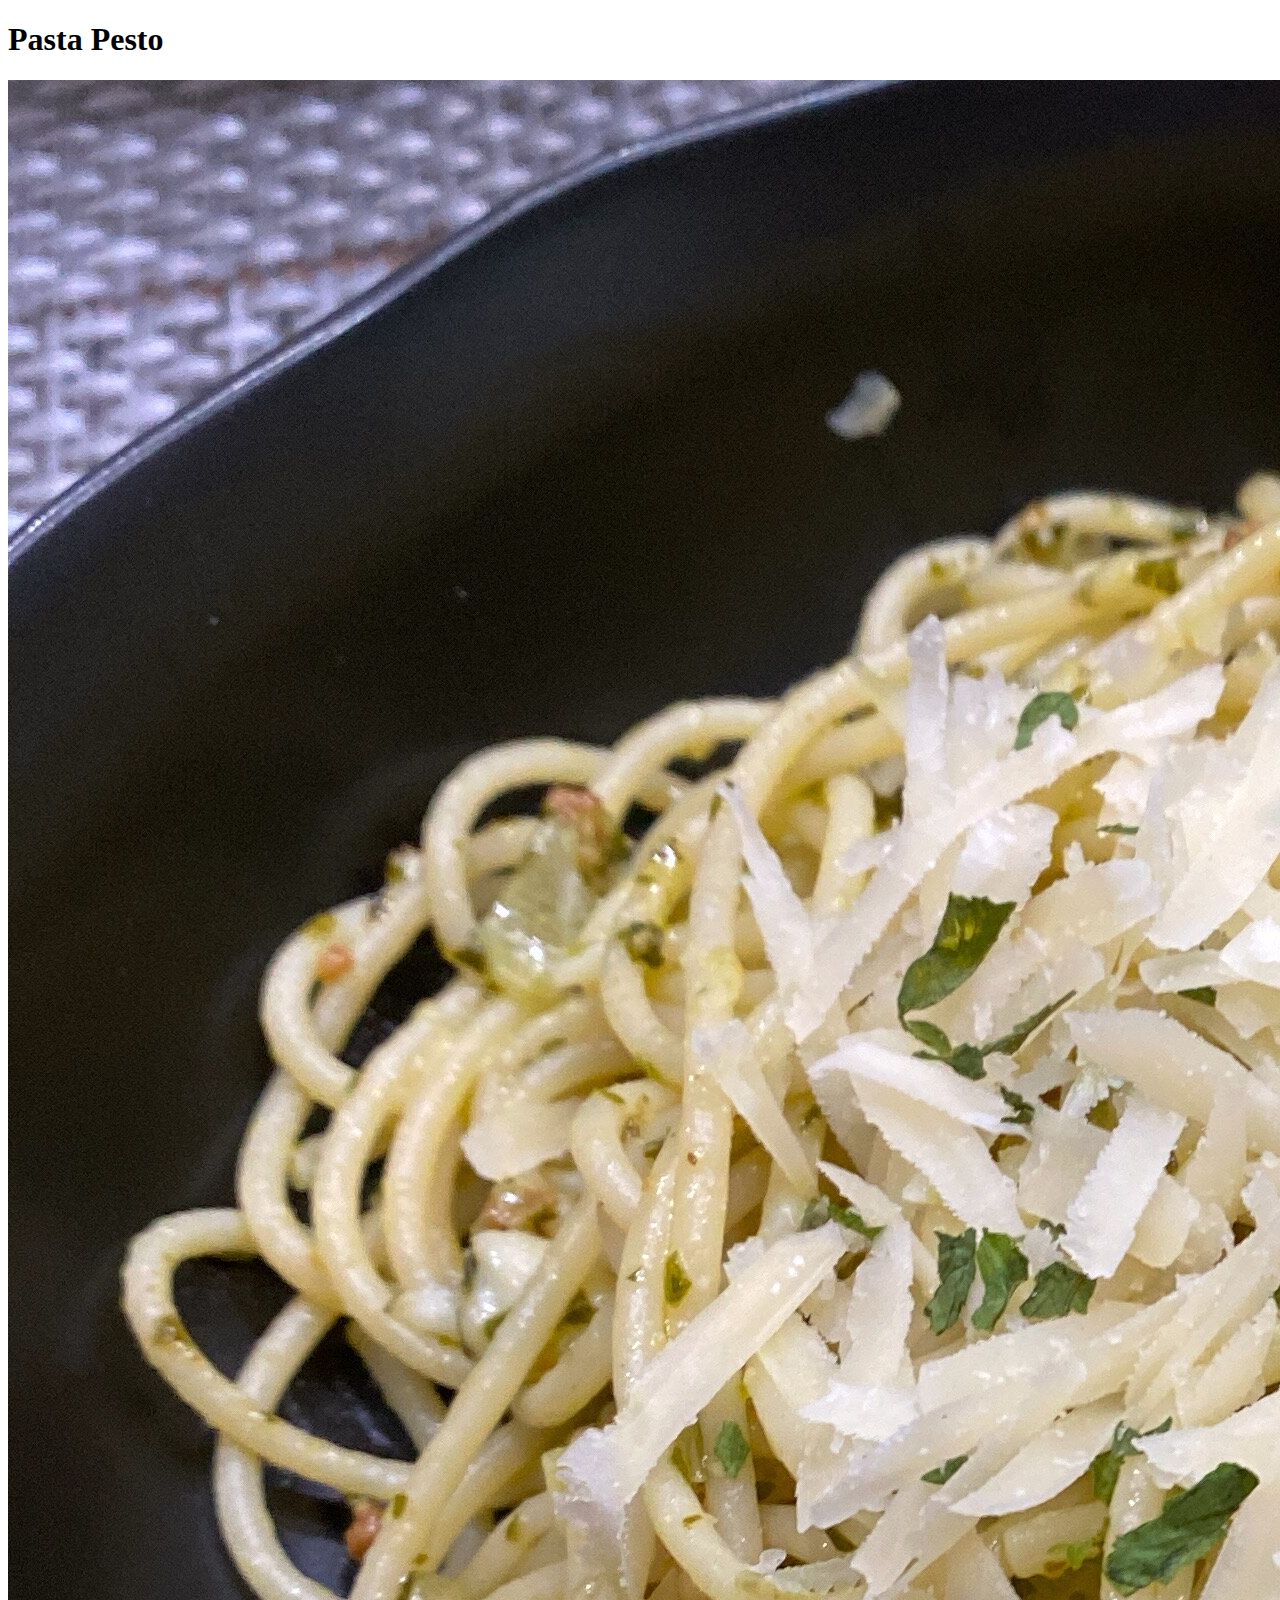
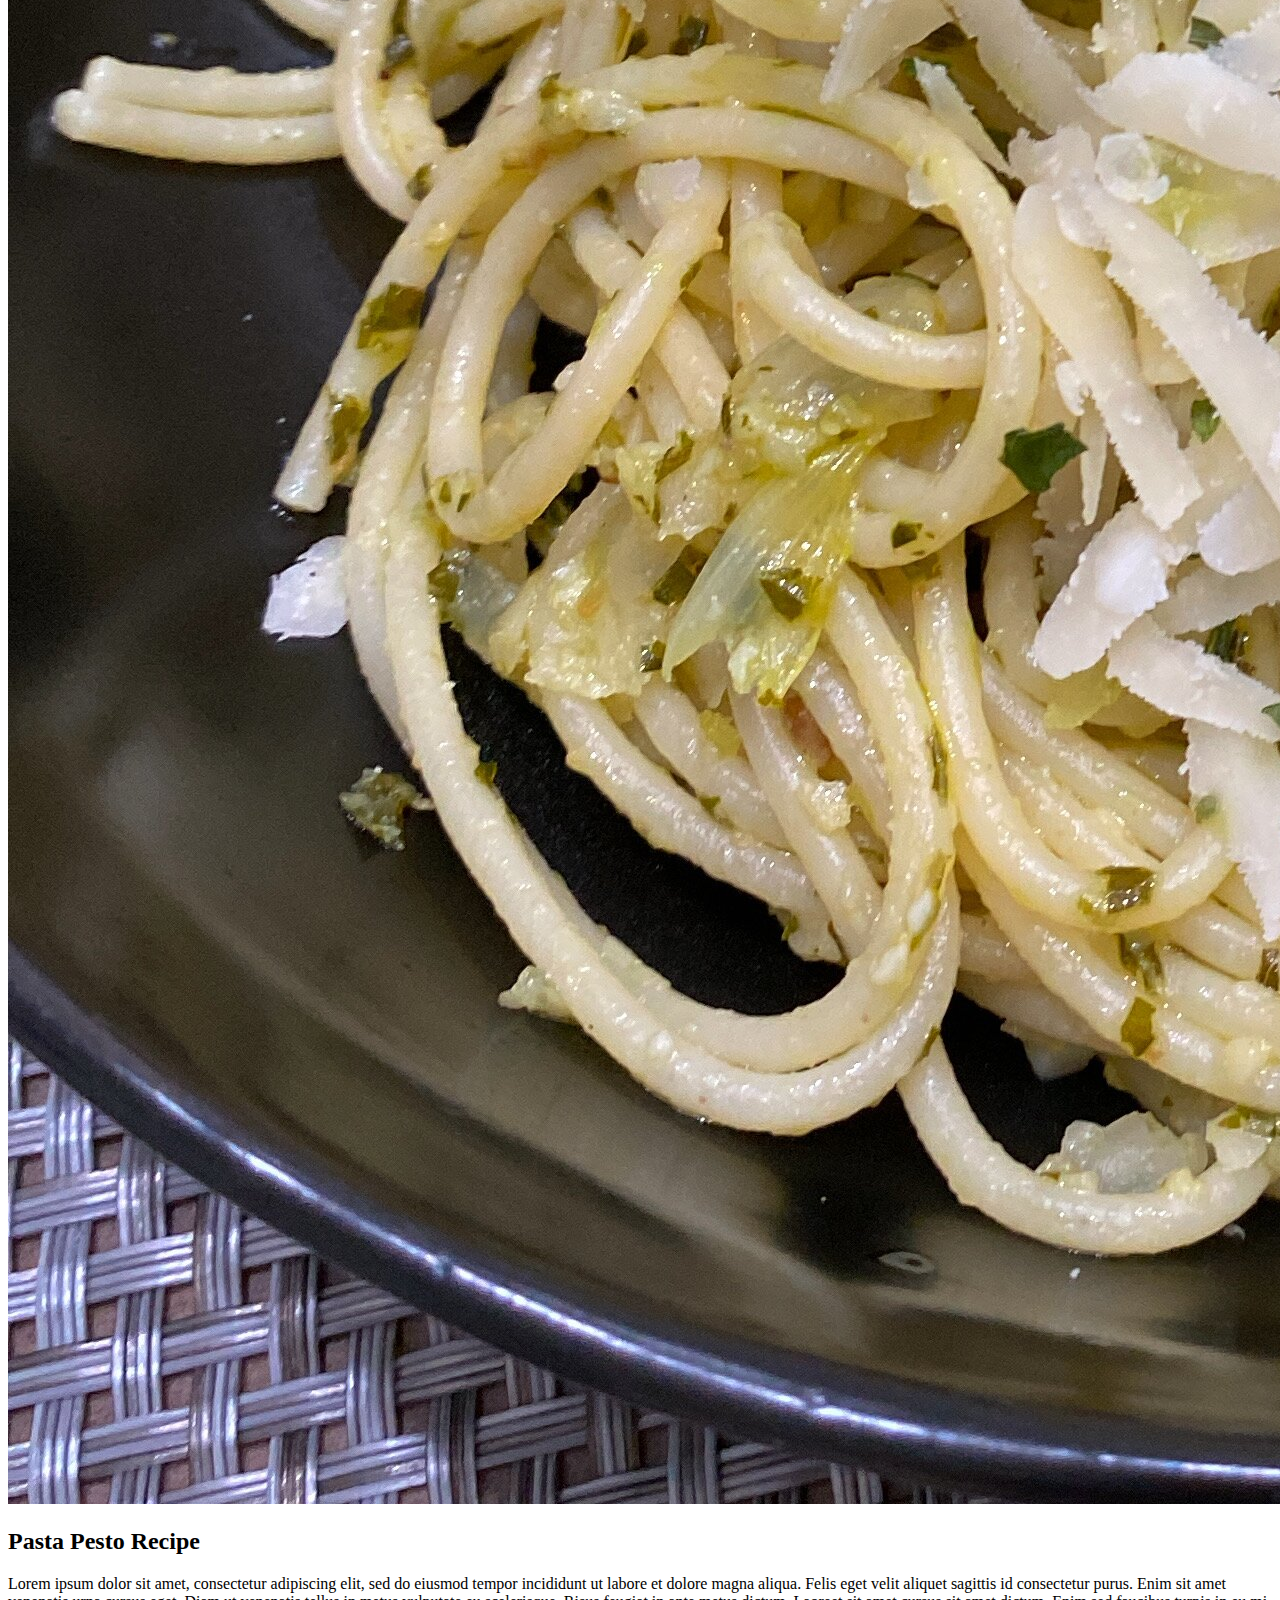
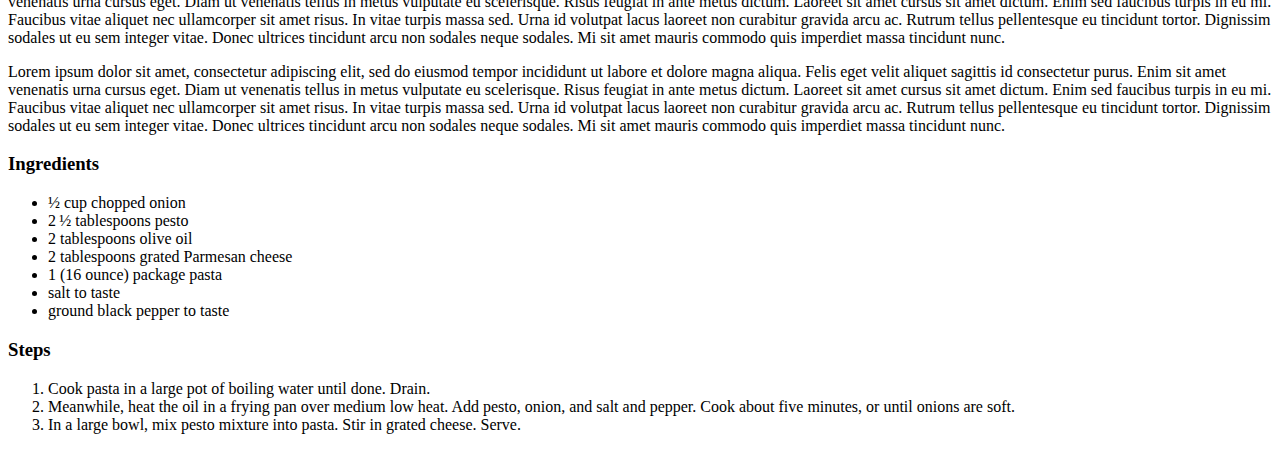
==== recipes/pasta-pesto.html @ 4234283f "added index.html and 3 recipie pages" ====
<!DOCTYPE html>
<html lang="en">
<head>
    <meta charset="UTF-8">
    <title>Pasta Pesto</title>
</head>
<body>
    <h1>Pasta Pesto</h1>
        <img src="../img/pasta-pesto.jpeg">
    <h2>Pasta Pesto Recipe</h2>
       
        <p>Lorem ipsum dolor sit amet, consectetur adipiscing elit, sed do eiusmod tempor incididunt ut labore et dolore magna aliqua. Felis eget velit aliquet sagittis id consectetur purus. Enim sit amet venenatis urna cursus eget. Diam ut venenatis tellus in metus vulputate eu scelerisque. Risus feugiat in ante metus dictum. Laoreet sit amet cursus sit amet dictum. Enim sed faucibus turpis in eu mi. Faucibus vitae aliquet nec ullamcorper sit amet risus. In vitae turpis massa sed. Urna id volutpat lacus laoreet non curabitur gravida arcu ac. Rutrum tellus pellentesque eu tincidunt tortor. Dignissim sodales ut eu sem integer vitae. Donec ultrices tincidunt arcu non sodales neque sodales. Mi sit amet mauris commodo quis imperdiet massa tincidunt nunc.</p>
        <p>Lorem ipsum dolor sit amet, consectetur adipiscing elit, sed do eiusmod tempor incididunt ut labore et dolore magna aliqua. Felis eget velit aliquet sagittis id consectetur purus. Enim sit amet venenatis urna cursus eget. Diam ut venenatis tellus in metus vulputate eu scelerisque. Risus feugiat in ante metus dictum. Laoreet sit amet cursus sit amet dictum. Enim sed faucibus turpis in eu mi. Faucibus vitae aliquet nec ullamcorper sit amet risus. In vitae turpis massa sed. Urna id volutpat lacus laoreet non curabitur gravida arcu ac. Rutrum tellus pellentesque eu tincidunt tortor. Dignissim sodales ut eu sem integer vitae. Donec ultrices tincidunt arcu non sodales neque sodales. Mi sit amet mauris commodo quis imperdiet massa tincidunt nunc.</p>
        
        <h3>Ingredients</h3>
            <ul>
                <li>½ cup chopped onion</li>
                <li>2 ½ tablespoons pesto</li>
                <li>2 tablespoons olive oil</li>
                <li>2 tablespoons grated Parmesan cheese</li>
                <li>1 (16 ounce) package pasta</li>
                <li>salt to taste</li>
                <li>ground black pepper to taste</li>
            </ul>

        <h3>Steps</h3>
            <ol>
                <li>Cook pasta in a large pot of boiling water until done. Drain.</li>
                <li>Meanwhile, heat the oil in a frying pan over medium low heat. Add pesto, onion, and salt and pepper. Cook about five minutes, or until onions are soft.</li>
                <li>In a large bowl, mix pesto mixture into pasta. Stir in grated cheese. Serve.</li>
            </ol>


</body>
</html>
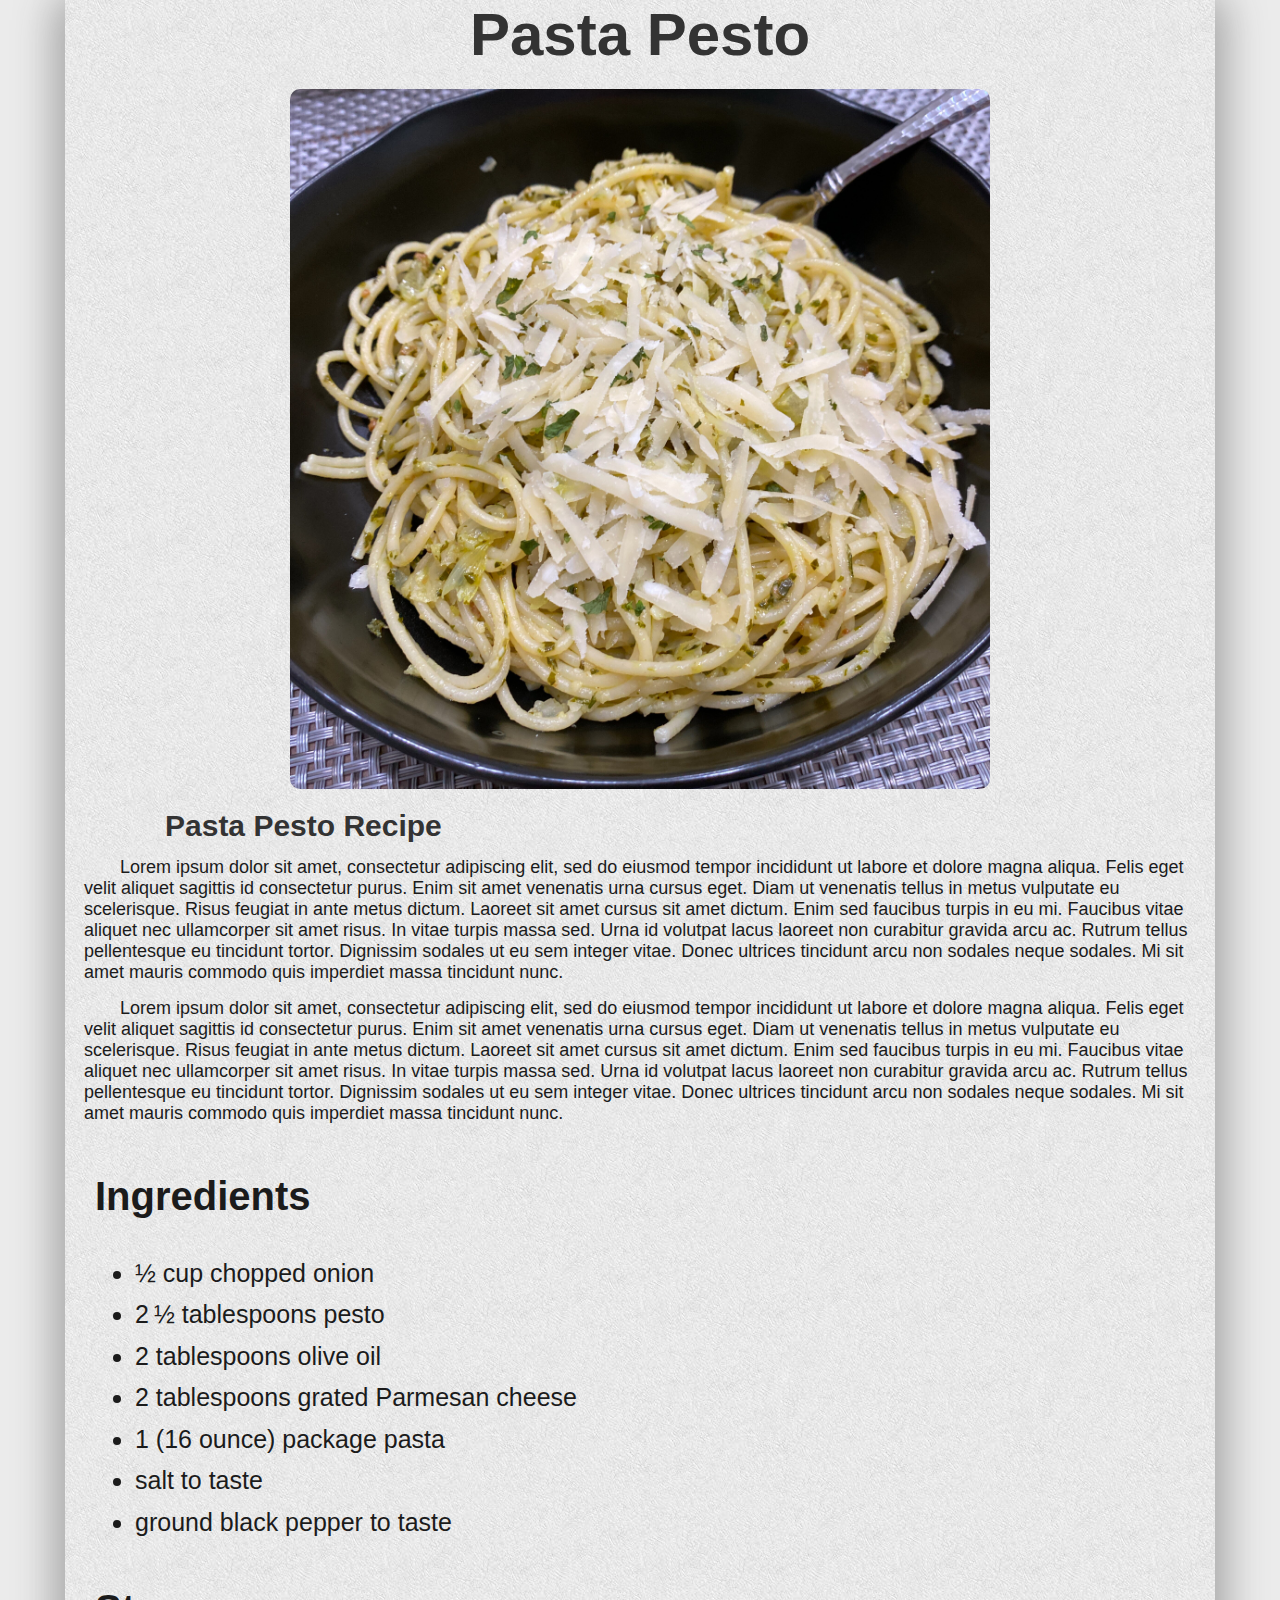
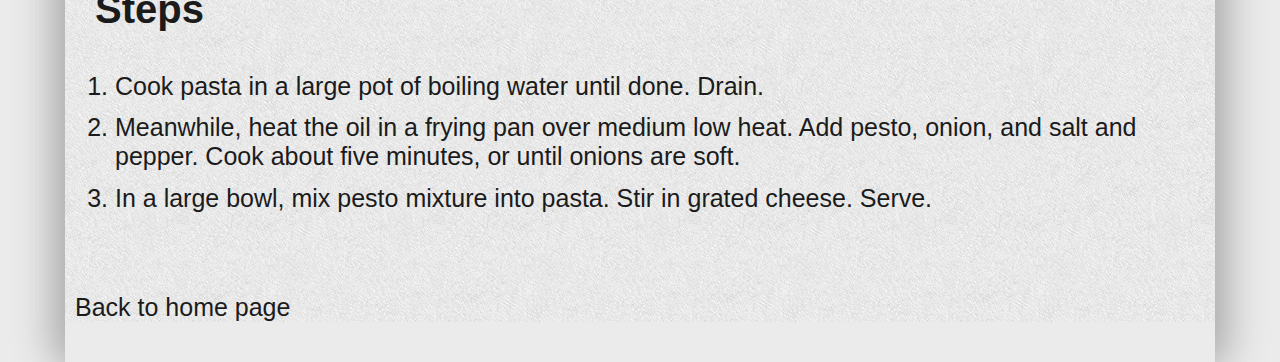
==== commit f4656877: "added styles.css and modified all html files" ====
--- a/recipes/pasta-pesto.html
+++ b/recipes/pasta-pesto.html
@@ -3,33 +3,44 @@
 <head>
     <meta charset="UTF-8">
     <title>Pasta Pesto</title>
+    <link rel="stylesheet" href="../css/styles.css">
 </head>
 <body>
-    <h1>Pasta Pesto</h1>
-        <img src="../img/pasta-pesto.jpeg">
-    <h2>Pasta Pesto Recipe</h2>
+    <div class="main-container">
+    <h1 class="title">Pasta Pesto</h1>
+    
+        <img src="../img/pasta-pesto.jpeg" alt="A dish with Pasta Pesto in it">
+       
+    <h2 class="sub-title">Pasta Pesto Recipe</h2>
        
         <p>Lorem ipsum dolor sit amet, consectetur adipiscing elit, sed do eiusmod tempor incididunt ut labore et dolore magna aliqua. Felis eget velit aliquet sagittis id consectetur purus. Enim sit amet venenatis urna cursus eget. Diam ut venenatis tellus in metus vulputate eu scelerisque. Risus feugiat in ante metus dictum. Laoreet sit amet cursus sit amet dictum. Enim sed faucibus turpis in eu mi. Faucibus vitae aliquet nec ullamcorper sit amet risus. In vitae turpis massa sed. Urna id volutpat lacus laoreet non curabitur gravida arcu ac. Rutrum tellus pellentesque eu tincidunt tortor. Dignissim sodales ut eu sem integer vitae. Donec ultrices tincidunt arcu non sodales neque sodales. Mi sit amet mauris commodo quis imperdiet massa tincidunt nunc.</p>
         <p>Lorem ipsum dolor sit amet, consectetur adipiscing elit, sed do eiusmod tempor incididunt ut labore et dolore magna aliqua. Felis eget velit aliquet sagittis id consectetur purus. Enim sit amet venenatis urna cursus eget. Diam ut venenatis tellus in metus vulputate eu scelerisque. Risus feugiat in ante metus dictum. Laoreet sit amet cursus sit amet dictum. Enim sed faucibus turpis in eu mi. Faucibus vitae aliquet nec ullamcorper sit amet risus. In vitae turpis massa sed. Urna id volutpat lacus laoreet non curabitur gravida arcu ac. Rutrum tellus pellentesque eu tincidunt tortor. Dignissim sodales ut eu sem integer vitae. Donec ultrices tincidunt arcu non sodales neque sodales. Mi sit amet mauris commodo quis imperdiet massa tincidunt nunc.</p>
         
-        <h3>Ingredients</h3>
-            <ul>
-                <li>½ cup chopped onion</li>
-                <li>2 ½ tablespoons pesto</li>
-                <li>2 tablespoons olive oil</li>
-                <li>2 tablespoons grated Parmesan cheese</li>
-                <li>1 (16 ounce) package pasta</li>
-                <li>salt to taste</li>
-                <li>ground black pepper to taste</li>
-            </ul>
-
-        <h3>Steps</h3>
-            <ol>
-                <li>Cook pasta in a large pot of boiling water until done. Drain.</li>
-                <li>Meanwhile, heat the oil in a frying pan over medium low heat. Add pesto, onion, and salt and pepper. Cook about five minutes, or until onions are soft.</li>
-                <li>In a large bowl, mix pesto mixture into pasta. Stir in grated cheese. Serve.</li>
-            </ol>
-
-
+        <div class="list-ing">
+            <h3>Ingredients</h3>
+                <ul>
+                    <li class="ind-list">½ cup chopped onion</li>
+                    <li class="ind-list">2 ½ tablespoons pesto</li>
+                    <li class="ind-list">2 tablespoons olive oil</li>
+                    <li class="ind-list">2 tablespoons grated Parmesan cheese</li>
+                    <li class="ind-list">1 (16 ounce) package pasta</li>
+                    <li class="ind-list">salt to taste</li>
+                    <li class="ind-list">ground black pepper to taste</li>
+                </ul>
+        </div>
+        
+        <div>
+            <h3 class="list-step">Steps</h3>
+                <ol>
+                    <li class="ind-list">Cook pasta in a large pot of boiling water until done. Drain.</li>
+                    <li class="ind-list">Meanwhile, heat the oil in a frying pan over medium low heat. Add pesto, onion, and salt and pepper. Cook about five minutes, or until onions are soft.</li>
+                    <li class="ind-list">In a large bowl, mix pesto mixture into pasta. Stir in grated cheese. Serve.</li>
+                </ol>
+        </div>
+        
+        <div class="back-home-link">
+            <a href="../index.html">Back to home page</a>
+        </div>
+</div>
 </body>
 </html>--- a/css/styles.css
+++ b/css/styles.css
@@ -0,0 +1,186 @@
+body {
+    background-color: rgb(235, 235, 235);
+
+    color: rgb(27, 27, 27);
+	font-family: Calibri,Candara,Segoe,Segoe UI,Optima,Arial,sans-serif; 
+    font-size: 25px;
+    text-align: left;
+
+    max-width: 1150px;
+    min-height: 500px;
+    margin: auto;
+    padding-bottom: 20px;
+    box-shadow: 10px 0px 40px rgb(172, 172, 172), -10px 0px 40px rgb(172, 172, 172)
+
+}
+
+.main-container {
+    background-image: url(../img/repeating_light_gray_texture.jpg);
+    padding-left: 10px;
+    padding-right: 10px;
+}
+
+.title-main {
+    color: rgb(51, 51, 51);
+    font-size: 80px;
+    text-align: center;
+    font-family: Arial,Helvetica Neue,Helvetica,sans-serif;
+    margin-top: 0em;
+    margin-bottom: 0em;
+}
+
+.title {
+    color: rgb(51, 51, 51);
+    font-size: 60px;
+    text-align: center;
+    font-family: Arial,Helvetica Neue,Helvetica,sans-serif;
+    margin-top: 0em;
+    margin-bottom: 0em;
+}
+
+.sub-title {
+    color: rgb(51, 51, 51);
+    font-size: 30px;
+    text-align: left;
+    font-family: Arial,Helvetica Neue,Helvetica,sans-serif;
+    margin-top: 0em;
+    margin-bottom: 0em;
+    margin-left: 3em
+}
+
+p {
+    font-size: 18px;
+    margin-top: 0.8em;
+    margin-bottom: 0em;
+    margin-left: 0.5em;
+    text-indent: 2em;
+}
+
+a {
+    color: rgb(27, 27, 27);
+    text-decoration: none;
+}
+
+a:link {
+    color: rgb(27, 27, 27);
+    text-decoration: none;
+}
+
+
+a:visited {
+    color: rgb(87, 87, 87);
+    text-decoration: none;
+}
+
+a:hover {
+    color: rgb(209, 79, 79);
+    text-decoration: underline;
+}
+
+a:active {
+    color: rgb(165, 50, 50);
+    text-decoration: underline;
+}
+
+a:focus {
+    color: rgb(209, 79, 79);
+    text-decoration: underline;
+}
+
+.list {
+    list-style: none;
+    margin-top: 1.5em;
+}
+
+.list-line {
+    margin-top: 0.5em;
+    margin-bottom: 0.5em;
+
+}
+
+h3 {
+    font-size: 40px;
+}
+
+img {
+    display: block;
+    margin-left: auto;
+    margin-right: auto;
+    margin-top: 20px;
+    margin-bottom: 20px;
+    width: 90%;
+    border-radius: 10px;
+    max-width: 700px;
+    
+}
+
+.list-ing {
+    margin-top: 50px;
+    margin-left: 20px;
+
+
+}
+
+.list-step {
+    margin-top: 50px;
+    margin-left: 20px;
+}
+
+.ind-list {
+    margin-top: 0.5em;
+    font-size: 25px;
+
+}
+
+
+
+
+.back-home-link {
+    margin-top: 80px;
+    margin-bottom: 20px;
+
+}
+
+/* fix footer */
+
+.footer {
+    background-color: rgb(149, 149, 149);
+    margin-right: -10px;
+    margin-left: -10px;
+    margin-top: 150px;
+    margin-bottom: -20px;
+    columns: 2 500px;
+    column-rule: 1px dotted black;
+}
+/*
+.footer-container {
+
+}
+*/
+
+.footer-box {
+
+
+    margin: 0 auto;
+    max-width: 400px;
+    padding-top: 40px;
+    padding-bottom: 30px;
+    padding-left: 20px;
+    padding-right: 20px;
+}
+
+.footer-heading {
+    text-transform: uppercase;
+    letter-spacing: 1px;
+    font-size: 20px;
+    margin: 0px;
+    text-align: left;
+}
+
+.footer-text,
+.footerlink {
+    font-size: 16px;
+    text-indent: 0px;
+    text-align: justify;
+    line-height: 1.3em;
+}